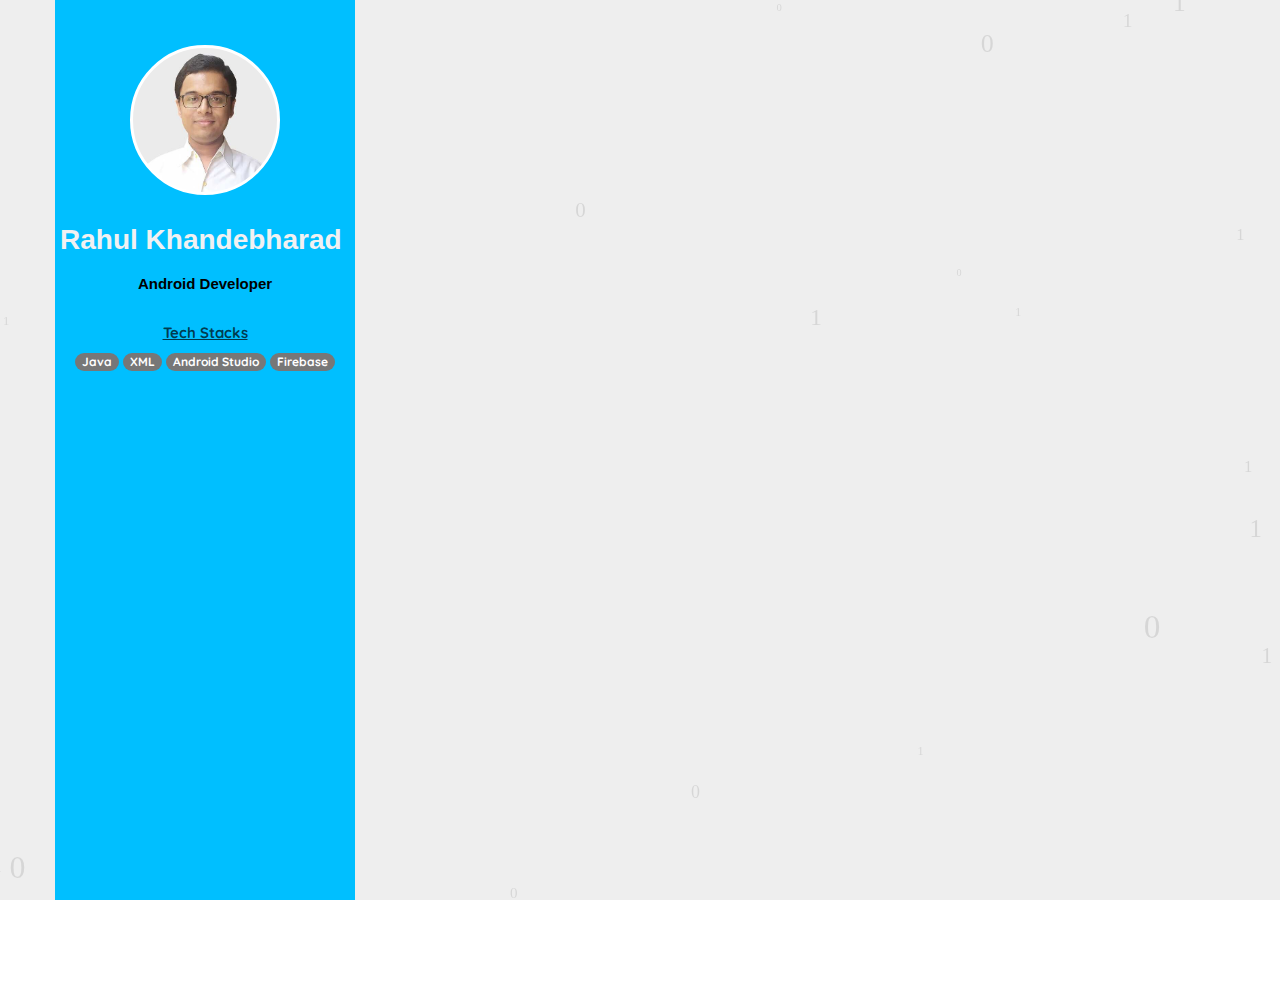
==== androidDev.html @ 929af166 "Add files via upload" ====
<!DOCTYPE HTML>
<html>
   <head>
      <meta charset="utf-8">
      <meta http-equiv="X-UA-Compatible" content="IE=edge">
      <title>Rahul Khandebharad - Android Development</title>
      <meta name="viewport" content="width=device-width, initial-scale=1">
      <meta name="description" content="Portfolio webpage of Arushi Jain" />
      <meta name="keywords" content="portfolio,website,personal website,github,projects,computer science and engineering" />
      <meta name="author" content="Rahul Khandebharad" />
      <!--quora icon--> 
      <meta name="viewport" content="width=device-width, initial-scale=1">
      <link rel="stylesheet" href="https://cdnjs.cloudflare.com/ajax/libs/font-awesome/4.7.0/css/font-awesome.min.css">
      <!-- Place favicon.ico and apple-touch-icon.png in the root directory -->
      <link rel="shortcut icon" href="logo.png">
      <link rel="icon" type="image/png" href="kisspng-wechat-avatar-icon-line-v-word-5a715fe8a66dc6.6173848315173795606817.png">
      <link href="https://fonts.googleapis.com/css?family=Quicksand:300,400,500,700" rel="stylesheet">
      <link href="https://fonts.googleapis.com/css?family=Playfair+Display:400,400i,700" rel="stylesheet">
      <!-- Animate.css -->
      <link rel="stylesheet" href="css/animate.css">
      <!-- Icomoon Icon Fonts-->
      <link rel="stylesheet" href="css/icomoon.css">
      <!-- Bootstrap  -->
      <link rel="stylesheet" href="css/bootstrap.css">
      <!-- Flexslider  -->
      <link rel="stylesheet" href="css/flexslider.css">
      <!-- Flaticons  -->
      <link rel="stylesheet" href="fonts/flaticon/font/flaticon.css">
      <!-- Owl Carousel -->
      <link rel="stylesheet" href="css/owl.carousel.min.css">
      <link rel="stylesheet" href="css/owl.theme.default.min.css">
      <!-- Theme style  -->
      <link rel="stylesheet" href="css/style.css">
      <!-- Modernizr JS -->
      <script src="js/modernizr-2.6.2.min.js"></script>
       <!-----Google adsense code---->
       <script data-ad-client="ca-pub-4767382980457301" async src="https://pagead2.googlesyndication.com/pagead/js/adsbygoogle.js"></script>
   </head>
   <body>
       <canvas id="canvas"></canvas>
      <div id="colorlib-page">
         <div class="container-wrap">
            <a href="#" class="js-colorlib-nav-toggle colorlib-nav-toggle" data-toggle="collapse" data-target="#navbar" aria-expanded="false" aria-controls="navbar"><i></i></a> 
            <aside id="colorlib-aside" role="complementary" class="border js-fullheight">
               <div class="text-center">
                  <div class="author-img" style="background-image: url(images/MyPhoto.jpg);"></div>
                  <h1 id="colorlib-logo"><a href="index.html">Rahul Khandebharad</a></h1>
                  <p><strong>Android Developer</strong></p>
                  <span><strong><u>Tech Stacks</u></strong></span><br>
                  <span class='badge badge-secondary'>Java</span>
                  <span class='badge badge-secondary'>XML</span>
                  <span class='badge badge-secondary'>Android Studio</span>
                  <span class='badge badge-secondary'>Firebase</span>
               </div>
            </aside>
            <div id="colorlib-main">
               <section class="colorlib-about" data-section="about">
                  <div class="colorlib-narrow-content">
                     <div class="row">
                        <div class="col-md-12">
                           <div class="row row-bottom-padded-sm animate-box" data-animate-effect="fadeInLeft">
                              <div class="col-md-12">
                                 <div class="about-desc">
                                    <h1 style="font-family: sans-serif">Android Development</h1>
                                     <hr>
                                    <p align="justify">There’s an app for everything these days and with more being created every second,I am a techie and I building mobile apps. Mobile apps help me create value for new businesses and add value to existing ones. I believe mobile apps have tremendous potential and scope to have a positive impact on whichever industry they touch. Mobile apps are transforming healthcare and education for the better. I find it a privilege to be part of something good and positive. Building mobile apps helps me achieve this and get a sense of satisfaction through my work. </p> <p align="justify"> I had developed the following Andorid Applications from scratch:</p>
                      
                                    <hr>
                                     <div class="col-md-12">
                        <article class="timeline-entry animate-box" data-animate-effect="fadeInRight">
                          <br>
                          <ul class="fa-ul mb-0">
                            <!-- <article class="timeline-entry animate-box" data-animate-effect="fadeInRight"> -->
                            
                            <li>
                              <i class="fa-li fa fa-android"></i>
                              <div
                                onmouseover="document.querySelector('#colorlib-main > section.colorlib-skills > div > div > div:nth-child(3) > article > ul > li:nth-child(3) > div > a > div:nth-child(1)').style.backgroundColor='#78C2AD'"
                                onmouseout="document.querySelector('#colorlib-main > section.colorlib-skills > div > div > div:nth-child(3) > article > ul > li:nth-child(3) > div > a > div:nth-child(1)').style.backgroundColor=''">
                                <a href="https://github.com/RahulKhandebharad/XamPrep-App" target="_blank" style="text-decoration:none;">
                                  <div>
                                    <h4 class="mb-3" style="font-family: cursive">XamPrep</h4>
                                  </div>
                                  <div
                                    class="resume-item d-flex flex-column flex-md-row justify-content-between mb-3">
                                    <div id="divMain">
                                      <div id='left-div' class="resume-content">
                                        <img style='float:left; margin:0 20px;' width='90px;' height='150px;' class='img-fluid'
                                          src=images/XamPrepApp.jpg>
                                      </div>
                                      <div id='right-div' class='resume-content'>
                                        <div class="subheading mb-0">
                                          <p align="justify">XamPrep is an Android Mobile Application that provides university students with a collection of Previous Year Question Papers, Reference Material, Motivational Blog, GPA Calculator, Event Scheduler etc.</p>
                                        </div>
                                        <div class="mb-0">
                                          <span class='badge badge-secondary'>Java</span>
                                          <span class='badge badge-secondary'>XML</span>
                                            <span class='badge badge-secondary'>Android Studio</span>
                                          <span class='badge badge-secondary'>Firebase</span>
                                        </div>
                                        <br>
                                        </div>
                                    </div>
                                  </div>
                                </a>
                              </div>
                            </li>
                            <br>
                            <br>
                            <li>
                              <i class="fa-li fa fa-android"></i>
                              <div
                                onmouseover="document.querySelector('#colorlib-main > section.colorlib-skills > div > div > div:nth-child(3) > article > ul > li:nth-child(3) > div > a > div:nth-child(1)').style.backgroundColor='#78C2AD'"
                                onmouseout="document.querySelector('#colorlib-main > section.colorlib-skills > div > div > div:nth-child(3) > article > ul > li:nth-child(3) > div > a > div:nth-child(1)').style.backgroundColor=''">
                                <a href="https://github.com/RahulKhandebharad/CareZone" target="_blank" style="text-decoration:none;">
                                  <div>
                                    <h4 class="mb-3" style="font-family: cursive">Care Zone</h4>
                                  </div>
                                  <div
                                    class="resume-item d-flex flex-column flex-md-row justify-content-between mb-3">
                                    <div id="divMain">
                                      <div id='left-div' class="resume-content">
                                        <img style='float:left; margin:0 20px;' width='90px;' height='150px;' class='img-fluid'
                                          src=images/CareZone.jpg>
                                      </div>
                                      <div id='right-div' class='resume-content'>
                                        <div class="subheading mb-0">
                                          <p align="justify">Care Zone is an Android Mobile Application that helps elderly people to remember when to take medicine, by setting up reminder and it can also be connected with a Smart Band that provides user the analysis of their data and prescribes them to doctor in case of any medical issues.</p>
                                        </div>
                                        <div class="mb-0">
                                          <span class='badge badge-secondary'>Java</span>
                                          <span class='badge badge-secondary'>XML</span>
                                            <span class='badge badge-secondary'>Android Studio</span>
                                          <span class='badge badge-secondary'>Firebase</span>
                                        </div>
                                        <br>
                                        </div>
                                    </div>
                                  </div>
                                </a>
                              </div>
                            </li>
                            <br>
                          </ul>
                        </article>
                      </div>
                                 </div>
                              </div>
                           </div>
                        </div>
                     </div>
                  </div>
               </section>
            </div>
            <!-- jQuery -->
            <script src="js/jquery.min.js"></script>
            <!-- jQuery Easing -->
            <script src="js/jquery.easing.1.3.js"></script>
            <!-- Bootstrap -->
            <script src="js/bootstrap.min.js"></script>
            <!-- Waypoints -->
            <script src="js/jquery.waypoints.min.js"></script>
            <!-- Flexslider -->
            <script src="js/jquery.flexslider-min.js"></script>
            <!-- Owl carousel -->
            <script src="js/owl.carousel.min.js"></script>
            <!-- Counters -->
            <script src="js/jquery.countTo.js"></script>
            <!-- MAIN JS -->
            <script src="js/main.js"></script>
             <!--canvas js--->
           <script src="js/canvas.js"></script>
         </div>
      </div>
   </body>
</html>
---- fonts/flaticon/font/flaticon.css ----
.flaticons-solid:before {
  font-family: "FlatIcons Solid";
  speak: none;
  font-style: normal;
  font-weight: normal;
  line-height: 1;
  -webkit-font-smoothing: antialiased; }
  
.flaticons-stroke:before {
  font-family: "FlatIcons Stroke";
  speak: none;
  font-style: normal;
  font-weight: normal;
  line-height: 1;
  -webkit-font-smoothing: antialiased; }

[class=^"flaticons-"].A1:before,
[class=^"flaticons-"].paperclip-2:before {
  content: "e000"; }

[class=^"flaticons-"].A2:before {
  content: "e001"; }

[class=^"flaticons-"].A3:before {
  content: "e002"; }

[class=^"flaticons-"].B1:before {
  content: "e003"; }

[class=^"flaticons-"].B2:before {
  content: "e004"; }

[class=^"flaticons-"].B3:before {
  content: "e005"; }

[class=^"flaticons-"].C1:before {
  content: "e006"; }

[class=^"flaticons-"].C2:before {
  content: "e007"; }

[class=^"flaticons-"].C3:before {
  content: "e008"; }
---- css/style.css ----
@font-face {
  font-family: 'icomoon';
  src: url("../fonts/icomoon/icomoon.eot?srf3rx");
  src: url("../fonts/icomoon/icomoon.eot?srf3rx#iefix") format("embedded-opentype"), url("../fonts/icomoon/icomoon.ttf?srf3rx") format("truetype"), url("../fonts/icomoon/icomoon.woff?srf3rx") format("woff"), url("../fonts/icomoon/icomoon.svg?srf3rx#icomoon") format("svg");
  font-weight: normal;
  font-style: normal; }

/* =======================================================
*
* 	Template Style 
*	Edit this section
*
* ======================================================= */
body {
  font-family: "Quicksand", Arial, sans-serif;
  font-weight: 400;
  font-size: 15px;
  line-height: 1.8;
  color: rgba(0, 0, 0, 0.7); }
  @media screen and (max-width: 992px) {
    body {
      font-size: 16px; } 
      h2{
          text-align: center;
      }
canvas {
  background: #EEE;
  position: fixed;
  top: 0;
  left: 0;
}}
canvas {
  background: #EEE;
  position: fixed;
  top: 0;
  left: 0;
}

a {
  color: #2c98f0;/*#2c98f0*/
  -webkit-transition: 0.5s;
  -o-transition: 0.5s;
  transition: 0.5s; }
  a:hover, a:active, a:focus {
    color: #2c98f0;/*#2c98f0*/
    outline: none;
    text-decoration: none !important; }

p {
  margin-bottom: 1.5em;
    color: black;
    font-family: 'Montserrat', sans-serif;
}
x{
    margin-bottom: 1.5em;
    background-color:darkkhaki;
    color: black;
    backface-visibility: visible;
}

h1, h4, h5, h6 {
  color: #000;
  font-family: "Playfair Display", Georgia, serif;
  font-weight: 400;
  margin: 0 0 30px 0; }

h2{
    color: #000;
  font-family: "Playfair Display", Georgia, serif;
  font-weight: 200;
  margin: 0 0 20px 0;
}
h3{
    color: #000;
  font-family: "Playfair Display", Georgia, serif;
  font-weight: 200;
  margin: 0 0 30px 0;
}

figure {
  margin-bottom: 2.5em;
  float: left;
  width: 100%; }
  figure figcaption {
    font-size: 16px;
    width: 80%;
    margin: 20px auto 0px auto;
    color: #b3b3b3;
    font-style: italic;
    font-family: "Quicksand", Arial, sans-serif; }
    @media screen and (max-width: 480px) {
      figure figcaption {
        width: 100%; } }

::-webkit-selection {
  color: #fff;
  background: #2c98f0; }/*#2c98f0*/

::-moz-selection {
  color: #fff;
  background: #2c98f0; }/*#2c98f0*/

::selection {
  color: #fff;
  background: #2c98f0; }/*#2c98f0*/

#colorlib-page {
  width: 100%;
  overflow: hidden;
  position: relative; }

#colorlib-aside {
  padding-top: 3em;
  padding-bottom: 1px;
  float:left;
  width: 300px;
  position: fixed;
  z-index: 1001;
    background-color: #00bfff;/*#3f96f9  375e97*/
  -webkit-transition: 0.5s;
  -o-transition: 0.5s;
  transition: 0.5s; }
  @media screen and (max-width: 768px) {
    #colorlib-aside {
      width: 300px;
      -moz-transform: translateX(-300px);
      -webkit-transform: translateX(-300px);
      -ms-transform: translateX(-300px);
      -o-transform: translateX(-300px);
      transform: translateX(-300px);
      padding-top: 4em;
	  background-color:#3f96f9; /*#3f96f9*/
        height: auto;
      } }
  #colorlib-aside .author-img {
    width: 150px;
    height: 150px;
    margin: 0 auto;
    margin-bottom: 30px;
    -webkit-border-radius: 50%;
    -moz-border-radius: 50%;
    -ms-border-radius: 50%;
    border-radius: 50%;
    border: 3px solid white;}
#colorlib-aside h1{
    color: #000;
  font-family: 'Raleway', sans-serif;
}
  #colorlib-aside .position {
    display: block;
    margin-bottom: 2em;
    font-size: 12px;
    text-transform: uppercase; }
  #colorlib-aside #colorlib-logo {
    text-align: right;
    font-weight: 700;
    font-size: 28px;
    margin-bottom: .5em;
    display: block;
    width: 100%; }
    #colorlib-aside #colorlib-logo a {
      display: block;
      text-align: center;
      color: #f1f1f2;
      padding-right: .3em;}
  #colorlib-aside #colorlib-main-menu {
    display: block;
    width: 100%; }
    #colorlib-aside #colorlib-main-menu .collapse {
      display: block !important; }
    #colorlib-aside #colorlib-main-menu ul {
      text-align: center;
      margin: 0;
      padding: 0; }
      @media screen and (max-width: 768px) {
        #colorlib-aside #colorlib-main-menu ul {
          margin: 0 0 2em 0; } }
      #colorlib-aside #colorlib-main-menu ul li {
        margin: 0 0 10px 0;
        padding: 0;
        list-style: none;
        font-size: 12px;
        font-weight: 500;
        text-transform: uppercase;
        letter-spacing: 1px; }
        #colorlib-aside #colorlib-main-menu ul li a {
          color: rgba(0, 0, 0, 0.7);
          text-decoration: none;
          position: relative;
          padding: 10px 0;
          font-family: "Quicksand", Arial, sans-serif;
          -webkit-transition: 0.3s;
          -o-transition: 0.3s;
          transition: 0.3s; }
          #colorlib-aside #colorlib-main-menu ul li a:after {
            content: "";
            position: absolute;
            height: 1px;
            bottom: 7px;
            left: 0;
            right: 0;
            background-color: #2c98f0;/*#2c98f0*/
            visibility: hidden;
            -webkit-transform: scaleX(0);
            -moz-transform: scaleX(0);
            -ms-transform: scaleX(0);
            -o-transform: scaleX(0);
            transform: scaleX(0);
            -webkit-transition: all 0.3s cubic-bezier(0.175, 0.885, 0.32, 1.275);
            -moz-transition: all 0.3s cubic-bezier(0.175, 0.885, 0.32, 1.275);
            -ms-transition: all 0.3s cubic-bezier(0.175, 0.885, 0.32, 1.275);
            -o-transition: all 0.3s cubic-bezier(0.175, 0.885, 0.32, 1.275);
            transition: all 0.3s cubic-bezier(0.175, 0.885, 0.32, 1.275); }
          #colorlib-aside #colorlib-main-menu ul li a:hover {
            text-decoration: none;
            color: black; }
            #colorlib-aside #colorlib-main-menu ul li a:hover:after {
              visibility: visible;
              -webkit-transform: scaleX(1);
              -moz-transform: scaleX(1);
              -ms-transform: scaleX(1);
              -o-transform: scaleX(1);
              transform: scaleX(1); }
        #colorlib-aside #colorlib-main-menu ul li.active a {
          color:	#f1f1f2 ;/*#2c98f0*/ }
          #colorlib-aside #colorlib-main-menu ul li.active a:after {
            visibility: visible;
            -webkit-transform: scaleX(1);
            -moz-transform: scaleX(1);
            -ms-transform: scaleX(1);
            -o-transform: scaleX(1);
            transform: scaleX(1); }
  #colorlib-aside .colorlib-footer {
    font-size: 20px;
    text-align: center;
    font-weight: 400;
    color: rgba(0, 0, 0, 0.5);
    padding: 0 20px;
    width: 100%;}
    @media screen and (max-width: 768px) {
      #colorlib-aside .colorlib-footer {
        position: fixed;
        height: auto;} }
    #colorlib-aside .colorlib-footer span {
      display: block;}
    #colorlib-aside .colorlib-footer ul {
      padding: 0 20px;
      margin: 0 0 10px 0; }
      #colorlib-aside .colorlib-footer ul li {
        padding: 0 20px;
        margin: 0 0 10px 0;
        display: inline;
        list-style: none; }
#colorlib-aside .colorlib-footer h3 {
    font-family:inherit;
          padding: 4px; }
#colorlib-aside .colorlib-footer h3 a
{
    color: #FF722C;
    font-size: 18px;
}
#rcorners2 {
    border-radius: 15px;
  background: black;
  padding: 20px; 
  width: 50%;
  height: 40px; 
}
        #colorlib-aside .colorlib-footer ul li a {
          color: rgba(255, 255, 255, 0.3);
          padding: 4px; }
          #colorlib-aside .colorlib-footer ul li a:hover, #colorlib-aside .colorlib-footer ul li a:active, #colorlib-aside .colorlib-footer ul li a:focus {
            text-decoration: none;
            outline: none;
            color: black; }

.container-wrap {
  max-width: 1170px;
  margin: 0 auto; }

#colorlib-main {
  width: calc(100% - 300px);
  float: right;
  -webkit-transition: 0.5s;
  -o-transition: 0.5s;
  transition: 0.5s; }
  @media screen and (max-width: 768px) {
    #colorlib-main {
      width: 100%;
      padding: 0 1em; } }

#colorlib-hero {
  min-height: 500px;
  background: #fff url(../images/loader.gif) no-repeat center center;
  width: 100%;
  float: left;
  margin-bottom: 10em;
  clear: both; }
  #colorlib-hero .flexslider {
    border: none;
    z-index: 1;
    margin-bottom: 0; }
    #colorlib-hero .flexslider .slides {
      position: relative;
      overflow: visible; }
      #colorlib-hero .flexslider .slides li {
        background-repeat: no-repeat;
        background-size: cover;
        background-position: bottom center;
        min-height: 400px;
        position: relative; }
    #colorlib-hero .flexslider .flex-control-nav {
      bottom: 20px;
      z-index: 1000;
      left: 20px;
      float: left;
      width: auto; }
      @media screen and (max-width: 768px) {
        #colorlib-hero .flexslider .flex-control-nav {
          right: 20px;
          top: 100px; } }
      #colorlib-hero .flexslider .flex-control-nav li {
        display: block;
        margin-bottom: 10px; }
        #colorlib-hero .flexslider .flex-control-nav li a {
          background: rgba(0, 0, 0, 0.5);
          -webkit-box-shadow: none;
          box-shadow: none;
          width: 12px;
          height: 12px;
          cursor: pointer; }
          #colorlib-hero .flexslider .flex-control-nav li a.flex-active {
            cursor: pointer;
            background: transparent;
            border: 2px solid #602cf0; }
    #colorlib-hero .flexslider .flex-direction-nav {
      display: none; }
    #colorlib-hero .flexslider .slider-text {
      display: table;
      opacity: 0;
      min-height: 500px;
      z-index: 9; }
      #colorlib-hero .flexslider .slider-text > .slider-text-inner {
        display: table-cell;
        vertical-align: middle;
        min-height: 700px;
        padding: 2.5em;
        position: relative; }
        @media screen and (max-width: 768px) {
          #colorlib-hero .flexslider .slider-text > .slider-text-inner {
            text-align: center; } }
        #colorlib-hero .flexslider .slider-text > .slider-text-inner h1, #colorlib-hero .flexslider .slider-text > .slider-text-inner h2 {
          margin: 0;
          padding: 0;
          color: black;
          font-family: "Playfair Display", Georgia, serif; }
        #colorlib-hero .flexslider .slider-text > .slider-text-inner h1 {
          margin-bottom: 20px;
          font-size: 60px;
          line-height: 1.3;
          font-weight: 700; }
          @media screen and (max-width: 768px) {
            #colorlib-hero .flexslider .slider-text > .slider-text-inner h1 {
              font-size: 28px; } }
        #colorlib-hero .flexslider .slider-text > .slider-text-inner h2 {
          font-size: 10px;
          line-height: 1.5;
          margin-bottom: 30px;
          font-weight: 300;
          font-family: "Quicksand", Arial, sans-serif; }
          #colorlib-hero .flexslider .slider-text > .slider-text-inner h2 a {
            color: rgba(44, 152, 240, 0.8);
            border-bottom: 1px solid rgba(44, 152, 240, 0.7); }
        #colorlib-hero .flexslider .slider-text > .slider-text-inner .heading-section {
          font-size: 50px; }
          @media screen and (max-width: 768px) {
            #colorlib-hero .flexslider .slider-text > .slider-text-inner .heading-section {
              font-size: 30px; } }
        #colorlib-hero .flexslider .slider-text > .slider-text-inner s
.colorlib-lead {
          font-size: 20px;
          color: #fff; }
        #colorlib-hero .flexslider .slider-text > .slider-text-inner p {
          margin-bottom: 0; }
        #colorlib-hero .flexslider .slider-text > .slider-text-inner .btn {
          font-size: 12px;
          text-transform: uppercase;
          letter-spacing: 2px;
          color: #000;
          padding: 10px 15px !important;
          border: none;
          font-weight: 400; }
          #colorlib-hero .flexslider .slider-text > .slider-text-inner .btn.btn-learn {
            color: #000;
            border: 1px solid #000;
            background: transparent !important; }
            #colorlib-hero .flexslider .slider-text > .slider-text-inner .btn.btn-learn:hover {
              background: transparent !important;
              border: 1px solid #000 !important; }
          @media screen and (max-width: 768px) {
            #colorlib-hero .flexslider .slider-text > .slider-text-inner .btn {
              width: 100%; } }

body.offcanvas {
  overflow-x: hidden; }
  body.offcanvas #colorlib-aside {
    -moz-transform: translateX(0);
    -webkit-transform: translateX(0);
    -ms-transform: translateX(0);
    -o-transform: translateX(0);
    transform: translateX(0);
    width: 300px;
    background-color: #f9bf3f;/*#f9bf3f*/
    z-index: 999;
    position: fixed; }
  body.offcanvas #colorlib-main, body.offcanvas .colorlib-nav-toggle {
    top: 0;
    -moz-transform: translateX(300px);
    -webkit-transform: translateX(300px);
    -ms-transform: translateX(300px);
    -o-transform: translateX(300px);
    transform: translateX(300px); }

.colorlib-narrow-content {
  padding: 0 4.5em; }
  @media screen and (max-width: 878px) {
    .colorlib-narrow-content {
        width: 100%;
      padding: 0 1em; } }

.no-gutters {
  margin: 0;
  padding: 0; }

.colorlib-experience,
.colorlib-skills,
.colorlib-education,
.colorlib-blog,
.colorlib-work,
.colorlib-about,
.colorlib-installation,
.colorlib-services,
.colorlib-footer,
.colorlib-contact{
  padding-top: 5em;
  padding-bottom: 0em;
  clear: both;
  width: 100%;
  display: block; }
  @media screen and (max-width: 768px) {
    .colorlib-experience,
    .colorlib-skills,
    .colorlib-education,
    .colorlib-blog,
    .colorlib-work,
    .colorlib-about,
    .colorlib-installation,
    .colorlib-services,
      .colorlib-contact{
      padding-top: 2em;
      padding-bottom: 0em; } }


#colorlib-footer2 {
    background: black;
    width: 100%;
    padding-bottom: 3em;
    padding-top: 2em;
    padding-right: 2em;
    
}
#colorlib-footer2 .h2{
    color: red;
    text-align: center;
}

.author-img {
  background-size: cover;
  background-position: center center;
  background-repeat: no-repeat;
  position: relative; }

.colorlib-heading {
  font-size: 18px;
  margin-bottom: 2em;
  font-weight: 700;
  text-transform: uppercase;
  letter-spacing: 5px;
  line-height: 1.8;
  position: relative; }
  .colorlib-heading span {
    display: block; }
  @media screen and (max-width: 768px) {
    .colorlib-heading {
      margin-bottom: 2em; } }

.heading-meta {
  margin-bottom: 15px;
  display: block;
  font-size: 10px;
  text-transform: uppercase;
  color: #999999;
  font-weight: 500;
  letter-spacing: 5px; }

.about-img {
  width: 100%;
  height: 600px;
  margin-bottom: 10px;
margin-left: 10px;}

.about-desc h3 {
  font-size: 18px;
  text-transform: uppercase;
  letter-spacing: 5px;
  font-weight: 500; }

.about-desc h1 {
  font-size: 38px;
  font-weight: 400;
font-family: "Montserrat", Georgia, serif;}

.hire {
  padding: 2em;
  background: #FFD700;/*#f9bf3f*/ }
  .hire h2 {
    line-height: 1.5; }
  .hire .btn-hire {
    color: #000;
    text-transform: uppercase;
    letter-spacing: 1px;
    bordeR: 1px solid #000;
    padding: 2px 10px; }

.fancy-collapse-panel .panel-default > .panel-heading {
  padding: 0; }

<!-----projectcss------------>
#projects {
  padding: 50px 15px;
  border-bottom: 1px solid #dcd9d9;
  text-align: center
}

#projects h2 {
  color: #374054;
  margin-bottom: 50px
}

.project {
  position: relative;
  max-width: 900px;
  margin: 0 auto 30px auto;
  overflow: hidden;
  background: #fff;
  border-radius: 4px
}

.project-image {
  float: left
}

.project-info {
  position: absolute;
  top: 50%;
  transform: translateY(-50%);
  margin-left: 300px;
  padding: 15px
}

.project-info h3 {
  font-size: 1.5em;
  font-weight: 300;
  color: #374054;
  margin: 0 0 15px 0
}

.project-info p {
  color: #74808a;
  margin: 0 0 15px 0;
  font-size: 0.9em
}

.no-image .project-info {
  position: relative;
  margin: 0;
  padding: 30px 15px;
  transform: none
}

#more-projects {
  display: none
}


.panel-heading a {
  padding: 20px 25px;
  display: block;
  width: 100%;
  font-weight: 500;
  font-size: 14px;
  letter-spacing: 1px;
  text-transform: uppercase;
  font-family: "Quicksand", Arial, sans-serif;
  background-color: #2c98f0;
  color: #fff;
  position: relative;
  -webkit-box-shadow: none !important;
  -moz-box-shadow: none !important;
  -ms-box-shadow: none !important;
  -o-box-shadow: none !important;
  box-shadow: none !important; }

.panel {
  -webkit-box-shadow: none !important;
  -moz-box-shadow: none !important;
  -ms-box-shadow: none !important;
  -o-box-shadow: none !important;
  box-shadow: none !important;
  border: none; }

.panel-heading a:after {
  font-family: "icomoon";
  content: "\e115";
  position: absolute;
  right: 20px;
  font-size: 14px;
  font-weight: 400;
  top: 50%;
  line-height: 1;
  margin-top: -7px; }

.panel-heading a.collapsed:after {
  content: "\e114"; }

.panel-heading a.collapsed {
  background: #f2f3f7;
  border: 1px solid #e6e6e6 !important;
  color: #333333; }

.panel-body {
  padding: 1.5em;
  margin-top: 5px;
  border: 1px solid #e6e6e6 !important; }

.timeline-centered {
  position: relative;
  margin-bottom: 30px; }

.timeline-centered:before, .timeline-centered:after {
  content: " ";
  display: table; }

.timeline-centered:after {
  clear: both; }

.timeline-centered:before, .timeline-centered:after {
  content: " ";
  display: table; }

.timeline-centered:after {
  clear: both; }

.timeline-centered:before {
  content: '';
  position: absolute;
  display: block;
  width: 4px;
  background: #f9bf3f;
  top: 20px;
  bottom: 20px;
  margin-left: 29px; }

.timeline-centered .timeline-entry {
  position: relative;
  margin-top: 5px;
  margin-left: 30px;
  margin-bottom: 10px;
  clear: both; }

.timeline-centered .timeline-entry .timeline-entry-inner {
  position: relative;
  margin-left: -20px; }

.timeline-centered .timeline-entry .timeline-entry-inner .timeline-icon {
  display: block;
  width: 40px;
  height: 40px;
  background: #2c98f0;
  -webkit-border-radius: 50%;
  -moz-border-radius: 50%;
  -ms-border-radius: 50%;
  border-radius: 50%;
  text-align: center;
  -moz-box-shadow: 0 0 0 5px #f2f3f7;
  -webkit-box-shadow: 0 0 0 5px #f2f3f7;
  box-shadow: 0 0 0 5px #f2f3f7;
  line-height: 40px;
  float: left; }
  .timeline-centered .timeline-entry .timeline-entry-inner .timeline-icon i {
    color: #fff; }
  .timeline-centered .timeline-entry .timeline-entry-inner .timeline-icon.color-2 {
    background: #ec5453; }
  .timeline-centered .timeline-entry .timeline-entry-inner .timeline-icon.color-3 {
    background: #f9bf3f; }
  .timeline-centered .timeline-entry .timeline-entry-inner .timeline-icon.color-4 {
    background: #a84cb8; }
  .timeline-centered .timeline-entry .timeline-entry-inner .timeline-icon.color-5 {
    background: #2fa499; }
  .timeline-centered .timeline-entry .timeline-entry-inner .timeline-icon.color-none {
    background: #fff;
    width: 20px;
    height: 20px;
    margin-left: 10px; }

.timeline-centered .timeline-entry .timeline-entry-inner .timeline-label {
  position: relative;
  background: #c4dfe6;/*#89DA59/*#f9bf3f*/
  padding: 1.5em;
  margin-left: 60px;
  -webkit-background-clip: padding-box;
  -moz-background-clip: padding;
  background-clip: padding-box; }

.timeline-centered .timeline-entry .timeline-entry-inner .timeline-label:after {
  content: '';
  display: block;
  position: absolute;
  width: 0;
  height: 0;
  border-style: solid;
  border-width: 9px 9px 9px 0;
  border-color: transparent #f2f3f7 transparent transparent;
  left: 0;
  top: 10px;
  margin-left: -9px; }

.timeline-centered .timeline-entry .timeline-entry-inner .timeline-label p + p {
  margin-top: 15px; }

.timeline-centered .timeline-entry .timeline-entry-inner .timeline-label h2 {
  font-size: 20px;
  font-family: "Quicksand", Arial, sans-serif;
  font-weight: 500; }

.timeline-centered .timeline-entry .timeline-entry-inner .timeline-label h2 a {
  color: #000; }

.timeline-centered .timeline-entry .timeline-entry-inner .timeline-label h2 span {
  -webkit-opacity: .4;
  -moz-opacity: .4;
  opacity: .4;
  -ms-filter: alpha(opacity=40);
  filter: alpha(opacity=40);
  font-size: 16px; }

.services {
  margin-bottom: 30px;
  padding: 1.5em;
  -webkit-box-shadow: 0px 0px 56px -8px rgba(0, 0, 0, 0.17);
  -moz-box-shadow: 0px 0px 56px -8px rgba(0, 0, 0, 0.17);
  -ms-box-shadow: 0px 0px 56px -8px rgba(0, 0, 0, 0.17);
  -o-box-shadow: 0px 0px 56px -8px rgba(0, 0, 0, 0.17);
  box-shadow: 0px 0px 56px -8px rgba(0, 0, 0, 0.17);
  border-bottom: 2px solid #2c98f0; }
  .services .icon2 {
    display: block;
    margin-bottom: 20px; }
    .services .icon2 i {
      font-size: 30px;
      color: #2c98f0; }
  .services h3 {
    font-family: "Quicksand", Arial, sans-serif;
    font-size: 16px;
    font-weight: 500; }
  .services.color-2 {
    border-bottom: 2px solid #ec5453; }
    .services.color-2 .icon2 i {
      color: #ec5453; }
  .services.color-3 {
    border-bottom: 2px solid #f9bf3f; }
    .services.color-3 .icon2 i {
      color: #f9bf3f; }
  .services.color-4 {
    border-bottom: 2px solid #a84cb8; }
    .services.color-4 .icon2 i {
      color: #a84cb8; }
  .services.color-5  {
    border-bottom: 2px solid #2fa499; }

  .services.color-5 .icon2 i {
    color: #2fa499; }
  .services.color-6 {
    border-bottom: 2px solid #4054b2; }
.services.color-6 .icon2 i {
    color: #4054b2; }

.services {
  margin-bottom: 80px;
  position: relative;
  z-index: 0; }
  @media screen and (max-width: 768px) {
    .services {
      margin-bottom: 4em; } }
  .services .icon {
    position: absolute;
    top: -20px;
    left: 0;
    right: 0;
    width: 100px;
    height: 50px;
    display: table;
    margin: 0 auto;
    background: #2c98f0; }
    .services .icon:before, .services .icon:after {
      position: absolute;
      left: 0;
      right: 0;
      content: ''; }
    .services .icon:before {
      top: -30px;
      width: 0;
      height: 0;
      border-style: solid;
      border-width: 0 50px 30px 50px;
      border-color: transparent transparent #2c98f0 transparent; }
    .services .icon:after {
      bottom: -30px;
      width: 0;
      height: 0;
      border-style: solid;
      border-width: 30px 50px 0 50px;
      border-color: #2c98f0 transparent transparent transparent; }
    .services .icon i {
      font-size: 30px;
      color: #fff;
      z-index: 1;
      display: table-cell;
      vertical-align: middle; }
  .services .desc {
    margin-top: 60px; }
    .services .desc h3 {
      font-size: 16px;
      font-weight: 700;
      text-transform: uppercase; }
  .services.color-2 .icon {
    background: #ec5453; }
    .services.color-2 .icon:before {
      border-color: transparent transparent #ec5453 transparent; }
    .services.color-2 .icon:after {
      border-color: #ec5453 transparent transparent transparent; }
  .services.color-3 .icon {
    background: #f9bf3f; }
    .services.color-3 .icon:before {
      border-color: transparent transparent #f9bf3f transparent; }
    .services.color-3 .icon:after {
      border-color: #f9bf3f transparent transparent transparent; }
  .services.color-4 .icon {
    background: #a84cb8; }
    .services.color-4 .icon:before {
      border-color: transparent transparent #a84cb8 transparent; }
    .services.color-4 .icon:after {
      border-color: #a84cb8 transparent transparent transparent; }
  .services.color-5 .icon {
    background: #2fa499; }
    .services.color-5 .icon:before {
      border-color: transparent transparent #2fa499 transparent; }
    .services.color-5 .icon:after {
      border-color: #2fa499 transparent transparent transparent; }
  .services.color-6 .icon {
    background: #4054b2; }
    .services.color-6 .icon:before {
      border-color: transparent transparent #4054b2 transparent; }
    .services.color-6 .icon:after {
      border-color: #4054b2 transparent transparent transparent; }

.progress-wrap h3 {
  font-size: 16px;
  font-family: "Quicksand", Arial, sans-serif;
  margin-bottom: 10px; }

.progress {
  height: 6px;
  -webkit-box-shadow: none;
  box-shadow: none;
  background: #f2f3f7;
  overflow: visible; }

.progress-bar {
  background: #2c98f0;
  -webkit-box-shadow: none;
  box-shadow: none;
  font-size: 12px;
  line-height: 1.2;
  color: #000;
  font-weight: 600;
  text-align: right;
  position: relative;
  overflow: visible;
  -webkit-border-radius: 8px;
  -moz-border-radius: 8px;
  -ms-border-radius: 8px;
  border-radius: 8px; }
  .progress-bar:after {
    position: absolute;
    top: -2px;
    right: 0;
    width: 10px;
    height: 10px;
    content: '';
    background: #2c98f0;
    -webkit-border-radius: 50%;
    -moz-border-radius: 50%;
    -ms-border-radius: 50%;
    border-radius: 50%; }
  .progress-bar span {
    position: absolute;
    top: -22px;
    right: -32px; }
  .progress-bar.color-1 {
    background: #2c98f0; }
    .progress-bar.color-1:after {
      background: #2c98f0; }
    .progress-bar.color-1 span {
      color: #2c98f0; }
  .progress-bar.color-2 {
    background: #ec5453; }
    .progress-bar.color-2:after {
      background: #ec5453; }
    .progress-bar.color-2 span {
      color: #ec5453;
padding-top: 2px;}


  .progress-bar.color-3 {
    background: #f9bf3f; }
    .progress-bar.color-3:after {
      background: #f9bf3f; }
    .progress-bar.color-3 span {
      color: #f9bf3f; }
  .progress-bar.color-4 {
    background: #a84cb8; }
    .progress-bar.color-4:after {
      background: #a84cb8; }
    .progress-bar.color-4 span {
      color: #a84cb8; }
  .progress-bar.color-5 {
    background: #2fa499; }
    .progress-bar.color-5:after {
      background: #2fa499; }
    .progress-bar.color-5 span {
      color: #2fa499; }
  .progress-bar.color-6 {
    background: #4054b2; }
    .progress-bar.color-6:after {
      background: #4054b2; }
    .progress-bar.color-6 span {
      color: #4054b2; }
.progress-bar.color-7 {
    background: #ec5453; }
    .progress-bar.color-7:after {
      background: #ec5453; }
    .progress-bar.color-7 span {
      color: #ec5453; }
  .progress-bar.color-8 {
    background: #f9bf3f; }
    .progress-bar.color-8:after {
      background: #f9bf3f; }
    .progress-bar.color-8 span {
      color: #f9bf3f; }
  .progress-bar.color-9 {
    background: #a84cb8; }
    .progress-bar.color-9:after {
      background: #a84cb8; }
    .progress-bar.color-9 span {
      color: #a84cb8; }
.progress-wrap h3{
	padding-bottom: 14px;
}
.colorlib-feature {
  text-align: left;
  width: 100%;
  float: left;
  margin-bottom: 20px;
  position: relative; }
  .colorlib-feature .colorlib-icon {
    position: absolute;
    top: 0;
    left: 0;
    width: 50px;
    height: 50px;
    display:table;
    text-align: center;
    background: #f2f3f7;
    -webkit-border-radius: 2px;
    -moz-border-radius: 2px;
    -ms-border-radius: 2px;
    border-radius: 2px; }
    .colorlib-feature .colorlib-icon i {
      display: table-cell;
      vertical-align: middle;
      color: #2c98f0;
      font-size: 20px;
      height: 50px; }
      @media screen and (max-width: 1200px) {
        .colorlib-feature .colorlib-icon i {
          font-size: 20px; } }
  .colorlib-feature .colorlib-text {
    padding-left: 60px;
    width: 100%; }
    .colorlib-feature .colorlib-text h2, .colorlib-feature .colorlib-text h3 {
      margin: 0;
      padding: 0; }
    .colorlib-feature .colorlib-text h3 {
      font-weight: 500;
      margin-bottom: 20px;
      color: rgba(0, 0, 0, 0.7);
      font-size: 14px;
      letter-spacing: 3px;
      text-transform: uppercase; }
  .colorlib-feature.colorlib-feature-sm .colorlib-text {
    margin-top: 10px; }
  .colorlib-feature.colorlib-feature-sm .colorlib-icon i {
    color: #2c98f0;
    font-size: 20px; }
    @media screen and (max-width: 1200px) {
      .colorlib-feature.colorlib-feature-sm .colorlib-icon i {
        font-size: 28px; } }

.blog-entry {
  width: 100%;
  float: left;
  background: #fff;
  margin-bottom: 2em; }
  @media screen and (max-width: 768px) {
    .blog-entry {
      margin-bottom: 3em; } }
  .blog-entry .blog-img {
    width: 100%;
    float: left;
    overflow: hidden;
    position: relative;
    z-index: 1;
    margin-bottom: 25px; }
    .blog-entry .blog-img img {
      position: relative;
      max-width: 100%;
      -webkit-transform: scale(1);
      -moz-transform: scale(1);
      -ms-transform: scale(1);
      -o-transform: scale(1);
      transform: scale(1);
      -webkit-transition: 0.3s;
      -o-transition: 0.3s;
      transition: 0.3s; }
  .blog-entry .desc h3 {
    font-size: 16px;
    margin-bottom: 25px;
    line-height: auto;
    font-weight: 500;
    letter-spacing: 0.5px;
    font-family: "Quicksand", Arial, sans-serif; }
    .blog-entry .desc h3 a {
      color: #000;
      text-decoration: none; }
  .blog-entry .desc span {
    display: block;
    margin-bottom: 20px;
    font-size: 12px;
    color: rgba(0, 0, 0, 0.4) !important;
    text-transform: uppercase;
    letter-spacing: 1px;
    font-weight: 400; }
    .blog-entry .desc span small i {
      color: #999999; }
  .blog-entry .desc .lead {
    font-size: 12px;
    text-transform: uppercase;
    letter-spacing: 2px;
    color: #000; }
  .blog-entry:hover .blog-img img {
    -webkit-transform: scale(1.1);
    -moz-transform: scale(1.1);
    -ms-transform: scale(1.1);
    -o-transform: scale(1.1);
    transform: scale(1.1); }

.work-menu span {
  margin-left: 10px; }
  .work-menu span:first-child {
    margin-left: 0; }
  .work-menu span a {
    color: #000; }
    .work-menu span a.active {
      color: #2c98f0; }

.project {
  background-size: cover;
  background-position: center center;
  background-repeat: no-repeat;
  position: relative;
  height: 300px;
  width: 100%;
  display: block;
  margin-bottom: 30px; }
  .project .desc {
    position: absolute;
    top: 0;
    bottom: 0;
    left: 0;
    right: 0;
    background: #2c98f0;
    opacity: 0;
    -webkit-transition: 0.3s;
    -o-transition: 0.3s;
    transition: 0.3s; }
    .project .desc .con {
      padding: 20px;
      display: block;
      position: relative;
      height: 300px; }
      .project .desc .con .icon {
        position: absolute;
        bottom: 20px;
        left: 20px;
        right: 20px; }
        .project .desc .con .icon span {
          display: inline;
          padding-right: 5px; }
          .project .desc .con .icon span a {
            color: #333333;
            padding: 5px;
            background: rgba(255, 255, 255, 0.5);
            -webkit-border-radius: 4px;
            -moz-border-radius: 4px;
            -ms-border-radius: 4px;
            border-radius: 4px; }
        .project .desc .con .icon i {
          font-size: 16px;
          color: #333333; }
    .project .desc h3 {
      font-family: "Quicksand", Arial, sans-serif;
      font-size: 16px;
      font-weight: 500;
      text-transform: uppercase;
      letter-spacing: 1px;
      -webkit-transition: -webkit-transform 0.3s, opacity 0.3s;
      -webkit-transition: opacity 0.3s, -webkit-transform 0.3s;
      transition: opacity 0.3s, -webkit-transform 0.3s;
      -o-transition: transform 0.3s, opacity 0.3s;
      transition: transform 0.3s, opacity 0.3s;
      transition: transform 0.3s, opacity 0.3s, -webkit-transform 0.3s;
      -webkit-transform: translate3d(0, -15px, 0);
      transform: translate3d(0, -15px, 0);
      margin-bottom: 15px; }
      .project .desc h3 a {
        color: #fff; }
    .project .desc span {
      display: block;
      color: rgba(255, 255, 255, 0.7);
      font-size: 13px;
      -webkit-transition: -webkit-transform 0.3s, opacity 0.3s;
      -webkit-transition: opacity 0.3s, -webkit-transform 0.3s;
      transition: opacity 0.3s, -webkit-transform 0.3s;
      -o-transition: transform 0.3s, opacity 0.3s;
      transition: transform 0.3s, opacity 0.3s;
      transition: transform 0.3s, opacity 0.3s, -webkit-transform 0.3s;
      -webkit-transform: translate3d(0, 15px, 0);
      transform: translate3d(0, 15px, 0); }
      .project .desc span a {
        color: #000; }
    @media screen and (max-width: 768px) {
      .project .desc {
        opacity: 1;
        background: rgba(0, 0, 0, 0.4); }
        .project .desc h3 {
          font-style: 28px;
          -webkit-transform: translate3d(0, 0, 0);
          transform: translate3d(0, 0, 0);
          color: #000; }
        .project .desc span {
          -webkit-transform: translate3d(0, 0, 0);
          transform: translate3d(0, 0, 0); } }
  .project:hover .desc {
    opacity: 1; }
    .project:hover .desc h3 {
      -webkit-transform: translate3d(0, 0, 0);
      transform: translate3d(0, 0, 0); }
    .project:hover .desc span {
      -webkit-transform: translate3d(0, 0, 0);
      transform: translate3d(0, 0, 0); }

.btn-load-more {
  width: 100%; }

#colorlib-counter {
  position: relative;
  clear: both;
  margin-bottom: 5em; }

.colorlib-counters {
  padding: 3em 0;
  background-size: cover;
  background-attachment: fixed;
  background-position: center;
align-items: stretch;}
  .colorlib-counters .overlay {
    z-index: 0;
    position: absolute;
    bottom: 0;
    top: 0;
    left: 0;
    right: 0;
    background: rgba(0, 0, 0, 0.4); }
  .colorlib-counters .icon {
    width: 100px;
    height: 100px;
    display: table;
    margin: 0 auto;
    margin-bottom: 20px; }
    .colorlib-counters .icon i {
      display: table-cell;
      vertical-align: middle;
      width: 100px;
      height: 100px;
      font-size: 50px;
      color: #2c98f0;
      background: #fff;
      -webkit-border-radius: 50%;
      -moz-border-radius: 50%;
      -ms-border-radius: 50%;
      border-radius: 50%; }
  .colorlib-counters .counter-wrap {
    border: 1px solid red !important; }
  .colorlib-counters .colorlib-counter {
    font-size: 40px;
    display: block;
    color: white;
    font-family: "Quicksand", Arial, sans-serif;
    width: 100%;
    font-weight: 700;
    margin-bottom: .3em; }
  .colorlib-counters .colorlib-counter-label {
    color: rgba(255, 255, 255, 0.7);
    text-transform: uppercase;
    font-size: 14px;
    letter-spacing: 5px;
    margin-bottom: 2em;
    display: block; }

.colorlib-social {
  padding: 0;
  margin: 0;
  text-align: center; }
  .colorlib-social li {
    padding: 0;
    margin: 0;
    list-style: none;
    display: -moz-inline-stack;
    display: inline-block;
    zoom: 1;
    *display: inline; }
    .colorlib-social li a {
      font-size: 22px;
      color: #000;
      padding: 10px;
      display: -moz-inline-stack;
      display: inline-block;
      zoom: 1;
      *display: inline;
      -webkit-border-radius: 7px;
      -moz-border-radius: 7px;
      -ms-border-radius: 7px;
      border-radius: 7px; }
      @media screen and (max-width: 768px) {
        .colorlib-social li a {
          padding: 10px 8px; } }
      .colorlib-social li a:hover {
        color: #2c98f0; }
      .colorlib-social li a:hover, .colorlib-social li a:active, .colorlib-social li a:focus {
        outline: none;
        text-decoration: none;
        color: #2c98f0; }


#map {
  width: 100%;
  height: 700px; }
  @media screen and (max-width: 768px) {
    #map {
      height: 200px; } }

.colorlib-bg-color {
  background: #fafafa;
  position: relative; }

.pagination {
  padding: 0; }
  .pagination li {
    margin: 2px; }
    .pagination li a {
      color: #000;
      background: transparent;
      color: #000;
      margin: 2px;
      -webkit-border-radius: 0;
      -moz-border-radius: 0;
      -ms-border-radius: 0;
      border-radius: 0; }
      .pagination li a:first-child {
        -webkit-border-radius: 2px;
        -moz-border-radius: 2px;
        -ms-border-radius: 2px;
        border-radius: 2px; }
      .pagination li a:hover, .pagination li a:focus {
        background: #2c98f0;
        color: #fff;
        border: 1px solid #2c98f0; }
      @media screen and (max-width: 768px) {
        .pagination li a {
          padding: 7px 15px; } }
    .pagination li.active a {
      background: #2c98f0;
      border: 1px solid #2c98f0 !important; }
      .pagination li.active a:hover, .pagination li.active a:focus {
        background: #2c98f0;
        color: #fff;
        border: 1px solid #2c98f0 !important; }

.btn {
  margin-right: 4px;
  margin-bottom: 4px;
  font-family: "Quicksand", Arial, sans-serif;
  font-size: 12px;
  font-weight: 400;
  text-transform: uppercase;
  letter-spacing: 1px;
  -webkit-border-radius: 2px;
  -moz-border-radius: 2px;
  -ms-border-radius: 2px;
  border-radius: 2px;
  -webkit-transition: 0.5s;
  -o-transition: 0.5s;
  transition: 0.5s;
  padding: 8px 15px !important; }
  .btn.btn-sm {
    padding: 4px 15px !important; }
  .btn.btn-md {
    padding: 8px 20px !important; }
  .btn.btn-lg {
    padding: 18px 36px !important; }
  .btn:hover, .btn:active, .btn:focus {
    -webkit-box-shadow: none !important;
    box-shadow: none !important;
    outline: none !important; }

.btn-primary {
  background: #2c98f0;
  color: #fff;
  border: 2px solid #2c98f0; }
  .btn-primary:hover, .btn-primary:focus, .btn-primary:active {
    background: #44a4f2 !important;
    border-color: #44a4f2 !important; }
  .btn-primary.btn-outline {
    background: transparent;
    color: #2c98f0;
    border: 2px solid #2c98f0; }
    .btn-primary.btn-outline:hover, .btn-primary.btn-outline:focus, .btn-primary.btn-outline:active {
      background: #2c98f0;
      color: #fff; }

.btn-success {
  background: #5cb85c;
  color: #fff;
  border: 2px solid #5cb85c; }
  .btn-success:hover, .btn-success:focus, .btn-success:active {
    background: #4cae4c !important;
    border-color: #4cae4c !important; }
  .btn-success.btn-outline {
    background: transparent;
    color: #5cb85c;
    border: 2px solid #5cb85c; }
    .btn-success.btn-outline:hover, .btn-success.btn-outline:focus, .btn-success.btn-outline:active {
      background: #5cb85c;
      color: #fff; }

.btn-info {
  background: #5bc0de;
  color: #fff;
  border: 2px solid #5bc0de; }
  .btn-info:hover, .btn-info:focus, .btn-info:active {
    background: #46b8da !important;
    border-color: #46b8da !important; }
  .btn-info.btn-outline {
    background: transparent;
    color: #5bc0de;
    border: 2px solid #5bc0de; }
    .btn-info.btn-outline:hover, .btn-info.btn-outline:focus, .btn-info.btn-outline:active {
      background: #5bc0de;
      color: #fff; }

.btn-warning {
  background: #f0ad4e;
  color: #fff;
  border: 2px solid #f0ad4e; }
  .btn-warning:hover, .btn-warning:focus, .btn-warning:active {
    background: #eea236 !important;
    border-color: #eea236 !important; }
  .btn-warning.btn-outline {
    background: transparent;
    color: #f0ad4e;
    border: 2px solid #f0ad4e; }
    .btn-warning.btn-outline:hover, .btn-warning.btn-outline:focus, .btn-warning.btn-outline:active {
      background: #f0ad4e;
      color: #fff; }

.btn-danger {
  background: #d9534f;
  color: #fff;
  border: 2px solid #d9534f; }
  .btn-danger:hover, .btn-danger:focus, .btn-danger:active {
    background: #d43f3a !important;
    border-color: #d43f3a !important; }
  .btn-danger.btn-outline {
    background: transparent;
    color: #d9534f;
    border: 2px solid #d9534f; }
    .btn-danger.btn-outline:hover, .btn-danger.btn-outline:focus, .btn-danger.btn-outline:active {
      background: #d9534f;
      color: #fff; }

.btn-outline {
  background: none;
  border: 2px solid gray;
  font-size: 16px;
  -webkit-transition: 0.3s;
  -o-transition: 0.3s;
  transition: 0.3s; }
  .btn-outline:hover, .btn-outline:focus, .btn-outline:active {
    -webkit-box-shadow: none;
    box-shadow: none; }

.form-control {
  -webkit-appearance: none;
  -moz-appearance: none;
  appearance: none;
  -webkit-box-shadow: none;
  box-shadow: none;
  background: transparent;
  border: transparent;
  background: #f2f3f7;
  height: 54px;
  font-size: 16px;
  font-weight: 400;
  -webkit-transition: 0.3s;
  -o-transition: 0.3s;
  transition: 0.3s;
  -webkit-border-radius: 0;
  -moz-border-radius: 0;
  -ms-border-radius: 0;
  border-radius: 0; }
  .form-control:active, .form-control:focus {
    outline: none;
    -webkit-box-shadow: none;
    box-shadow: none;
    border-color: transparent;
    background: #f0f0f0; }

#message {
  height: 130px; }

.colorlib-nav-toggle {
  cursor: pointer;
  text-decoration: none; }
  .colorlib-nav-toggle.active i::before, .colorlib-nav-toggle.active i::after {
    background: #000; }
  .colorlib-nav-toggle.dark.active i::before, .colorlib-nav-toggle.dark.active i::after {
    background: #000; }
  .colorlib-nav-toggle:hover, .colorlib-nav-toggle:focus, .colorlib-nav-toggle:active {
    outline: none;
    border-bottom: none !important; }
  .colorlib-nav-toggle i {
    position: relative;
    display: -moz-inline-stack;
    display: inline-block;
    zoom: 1;
    *display: inline;
    width: 30px;
    height: 2px;
    color: #000;
    font: bold 14px/.4 Helvetica;
    text-transform: uppercase;
    text-indent: -55px;
    background: #000;
    -webkit-transition: all .2s ease-out;
    -o-transition: all .2s ease-out;
    transition: all .2s ease-out; }
    .colorlib-nav-toggle i::before, .colorlib-nav-toggle i::after {
      content: '';
      width: 30px;
      height: 2px;
      background: #000;
      position: absolute;
      left: 0;
      -webkit-transition: 0.2s;
      -o-transition: 0.2s;
      transition: 0.2s; }
  .colorlib-nav-toggle.dark i {
    position: relative;
    color: #000;
    background: #000;
    -webkit-transition: all .2s ease-out;
    -o-transition: all .2s ease-out;
    transition: all .2s ease-out; }
    .colorlib-nav-toggle.dark i::before, .colorlib-nav-toggle.dark i::after {
      background: #000;
      -webkit-transition: 0.2s;
      -o-transition: 0.2s;
      transition: 0.2s; }

.colorlib-nav-toggle i::before {
  top: -7px; }

.colorlib-nav-toggle i::after {
  bottom: -7px; }

.colorlib-nav-toggle:hover i::before {
  top: -10px; }

.colorlib-nav-toggle:hover i::after {
  bottom: -10px; }

.colorlib-nav-toggle.active i {
  background: transparent; }

.colorlib-nav-toggle.active i::before {
  top: 0;
  -webkit-transform: rotateZ(45deg);
  -moz-transform: rotateZ(45deg);
  -ms-transform: rotateZ(45deg);
  -o-transform: rotateZ(45deg);
  transform: rotateZ(45deg); }

.colorlib-nav-toggle.active i::after {
  bottom: 0;
  -webkit-transform: rotateZ(-45deg);
  -moz-transform: rotateZ(-45deg);
  -ms-transform: rotateZ(-45deg);
  -o-transform: rotateZ(-45deg);
  transform: rotateZ(-45deg); }

.colorlib-nav-toggle {
  position: fixed;
  left: -5px;
  top: 0px;
  z-index: 9999;
  cursor: pointer;
  opacity: 1;
  visibility: hidden;
  padding: 20px;
  -webkit-transition: 0.5s;
  -o-transition: 0.5s;
  transition: 0.5s; }
  @media screen and (max-width: 768px) {
    .colorlib-nav-toggle {
      opacity: 1;
      visibility: visible; } }

@media screen and (max-width: 480px) {
  .col-xxs-12 {
    float: none;
    width: 100%; } }

.row-bottom-padded-lg {
  padding-bottom: 7em; }
  @media screen and (max-width: 768px) {
    .row-bottom-padded-lg {
      padding-bottom: 1em; } }

.row-bottom-padded-md {
  padding-bottom: 3em; }
  @media screen and (max-width: 768px) {
    .row-bottom-padded-md {
      padding-bottom: 1em; } }

.row-bottom-padded-sm {
  padding-bottom: 1em; }
  @media screen and (max-width: 768px) {
    .row-bottom-padded-sm {
      padding-bottom: 1em; } }

.row-pt-md {
  padding-top: 3em; }

.col-padding {
  padding: 10px !important; }

.js .animate-box {
  opacity: 0; }


/* Buy me a coffe button css*/
.bmc-button img{width: 27px !important;margin-bottom: 0px !important;box-shadow: none !important;border: none !important;vertical-align: middle !important;}.bmc-button{line-height: 36px !important;height:37px !important;text-decoration: none !important;display:inline-flex !important;color:#FFFFFF !important;background-color:#000 !important;border-radius: 3px !important;border: 1px solid transparent !important;padding: 1px 9px !important;font-size: 22px !important;letter-spacing: 0.6px !important;box-shadow: 0px 1px 2px rgba(190, 190, 190, 0.5) !important;-webkit-box-shadow: 0px 1px 2px 2px rgba(190, 190, 190, 0.5) !important;margin: 0 auto !important;font-family:'Cookie', cursive !important;-webkit-box-sizing: border-box !important;box-sizing: border-box !important;-o-transition: 0.3s all linear !important;-webkit-transition: 0.3s all linear !important;-moz-transition: 0.3s all linear !important;-ms-transition: 0.3s all linear !important;transition: 0.3s all linear !important;}.bmc-button:hover, .bmc-button:active, .bmc-button:focus {-webkit-box-shadow: 0px 1px 2px 2px rgba(190, 190, 190, 0.5) !important;text-decoration: none !important;box-shadow: 0px 1px 2px 2px rgba(190, 190, 190, 0.5) !important;opacity: 0.85 !important;color:#FFFFFF !important;}

.capsule {
    background-color: #ddd;
  border: none;
  color: black;
  padding: 10px 20px;
  text-align: center;
  text-decoration: none;
  display: inline-block;
  margin: 4px 2px;
  cursor: pointer;
  border-radius: 16px;
}
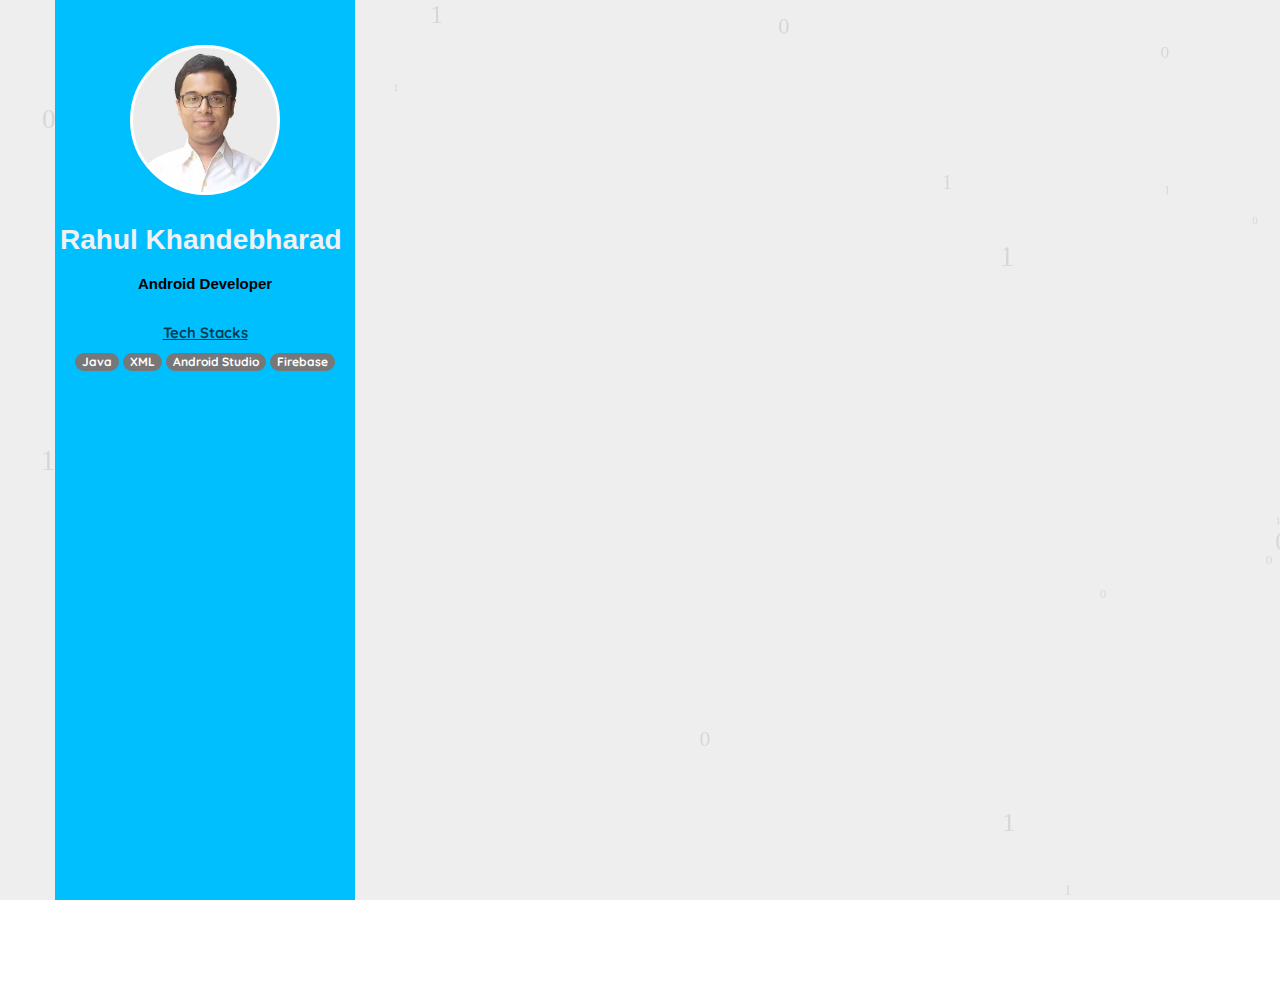
==== commit 1f4966cb: "Update androidDev.html" ====
--- a/androidDev.html
+++ b/androidDev.html
@@ -63,7 +63,7 @@
                                  <div class="about-desc">
                                     <h1 style="font-family: sans-serif">Android Development</h1>
                                      <hr>
-                                    <p align="justify">There’s an app for everything these days and with more being created every second,I am a techie and I building mobile apps. Mobile apps help me create value for new businesses and add value to existing ones. I believe mobile apps have tremendous potential and scope to have a positive impact on whichever industry they touch. Mobile apps are transforming healthcare and education for the better. I find it a privilege to be part of something good and positive. Building mobile apps helps me achieve this and get a sense of satisfaction through my work. </p> <p align="justify"> I had developed the following Andorid Applications from scratch:</p>
+                                    <p align="justify">There’s an app for everything these days and with more being created every second,I am a techie and I love building mobile apps. Mobile apps help me create value for new businesses and add value to existing ones. I believe mobile apps have tremendous potential and scope to have a positive impact on whichever industry they touch. Mobile apps are transforming healthcare and education for the better. I find it a privilege to be part of something good and positive. Building mobile apps helps me achieve this and get a sense of satisfaction through my work. </p> <p align="justify"> I had developed the following Andorid Applications from scratch:</p>
                       
                                     <hr>
                                      <div class="col-md-12">
@@ -173,4 +173,4 @@
          </div>
       </div>
    </body>
-</html>+</html>
